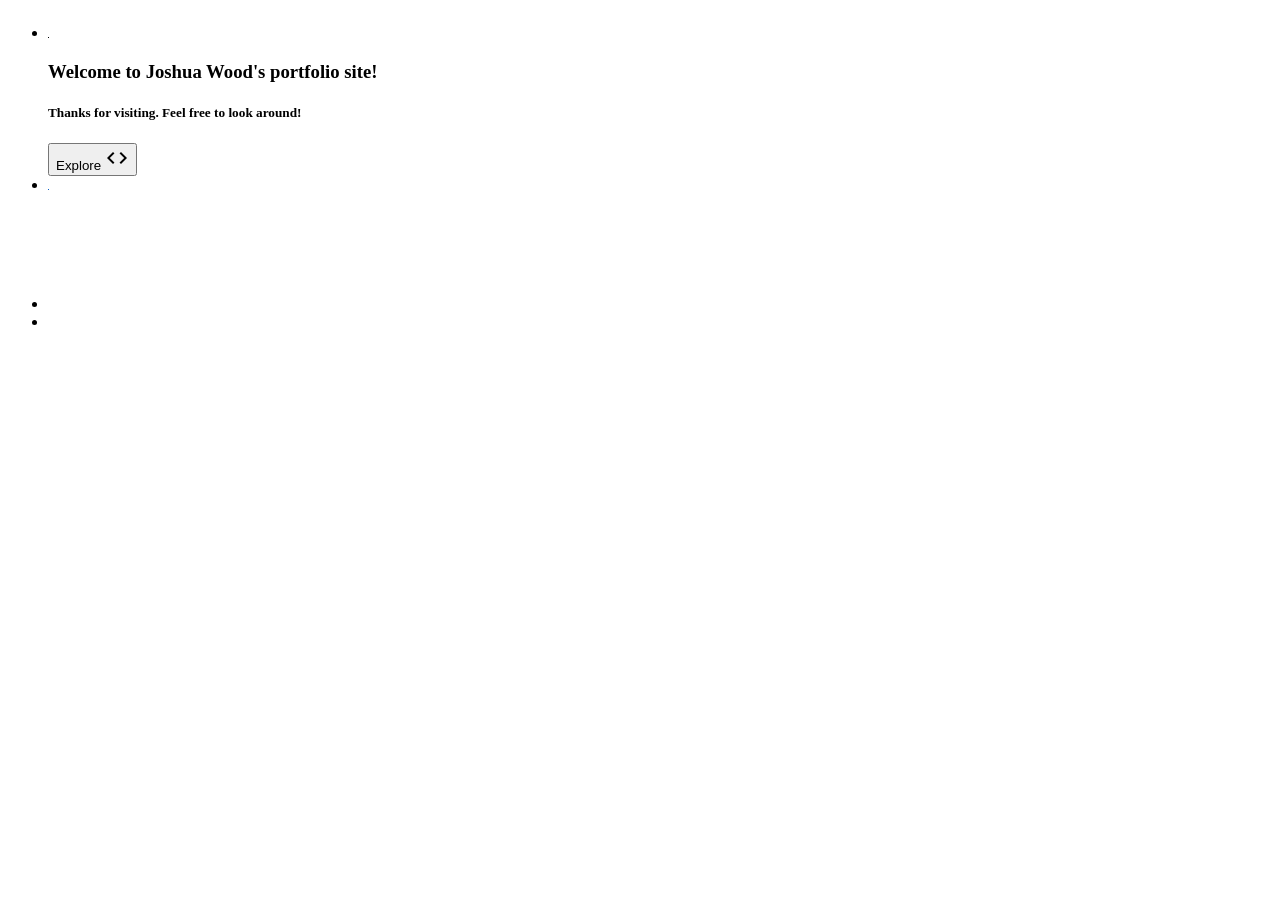
==== portfolioHomeJPW.html @ ad107aa0 "projects page added, main and index pages" ====
<!DOCTYPE html>
<html>

<head>
  <!--Import Google Icon Font-->
  <link href="https://fonts.googleapis.com/icon?family=Material+Icons" rel="stylesheet">
  <!--Import materialize.css-->
  <link type="text/css" rel="stylesheet" href="css/materialize.min.css" media="screen,projection" />
  <link type='text/css' rel="stylesheet" href="css/personalStyleJPW.css">
  <!--Let browser know website is optimized for mobile-->
  <meta name="viewport" content="width=device-width, initial-scale=1.0" />
  <title>Josh Wood - Software Developer</title>
</head>

<body>

  <div class="slider fullscreen">
    <ul class="slides">
      <li>
        <img src="images/shanghai.jpg">
        <!-- random image -->
        <div class="caption center-align">
          <h3>Welcome to Joshua Wood's portfolio site!</h3>
          <h5 class="light grey-text text-lighten-3">Thanks for visiting. Feel free to look around!</h5>
          <a href="portfolioIndexJPW.html">
              <button class="btn waves-effect waves-light pulse deep-purple accent-2" type="submit" name="action">Explore
                <i class="material-icons right">code</i>
              </button>
          </a>
        </div>
      </li>
      <li>
        <img src="images/dc.jpg">
        <!-- random image -->
        <div class="caption right-align">
          <h3>Jump right to my projects!</h3>
          <h5 class="light grey-text text-lighten-3">Click the button below to check out what I've worked on.</h5>
        </div>
      </li>
    </ul>
  </div>
  <!--Import jQuery before materialize.js-->
  <script type="text/javascript" src="https://code.jquery.com/jquery-3.2.1.min.js"></script>
  <script type="text/javascript" src="js/materialize.min.js"></script>
  <script type='text/javascript' src='js/personalJSJPW.js'></script>
</body>

</html>
---- css/personalStyleJPW.css ----
body {
  display: flex;
  min-height: 100vh;
  flex-direction: column;
}

main {
  flex: 1 0 auto;
}

#blah {
  color: purple
}

html {
  font-family: 'Cardo', serif;
}
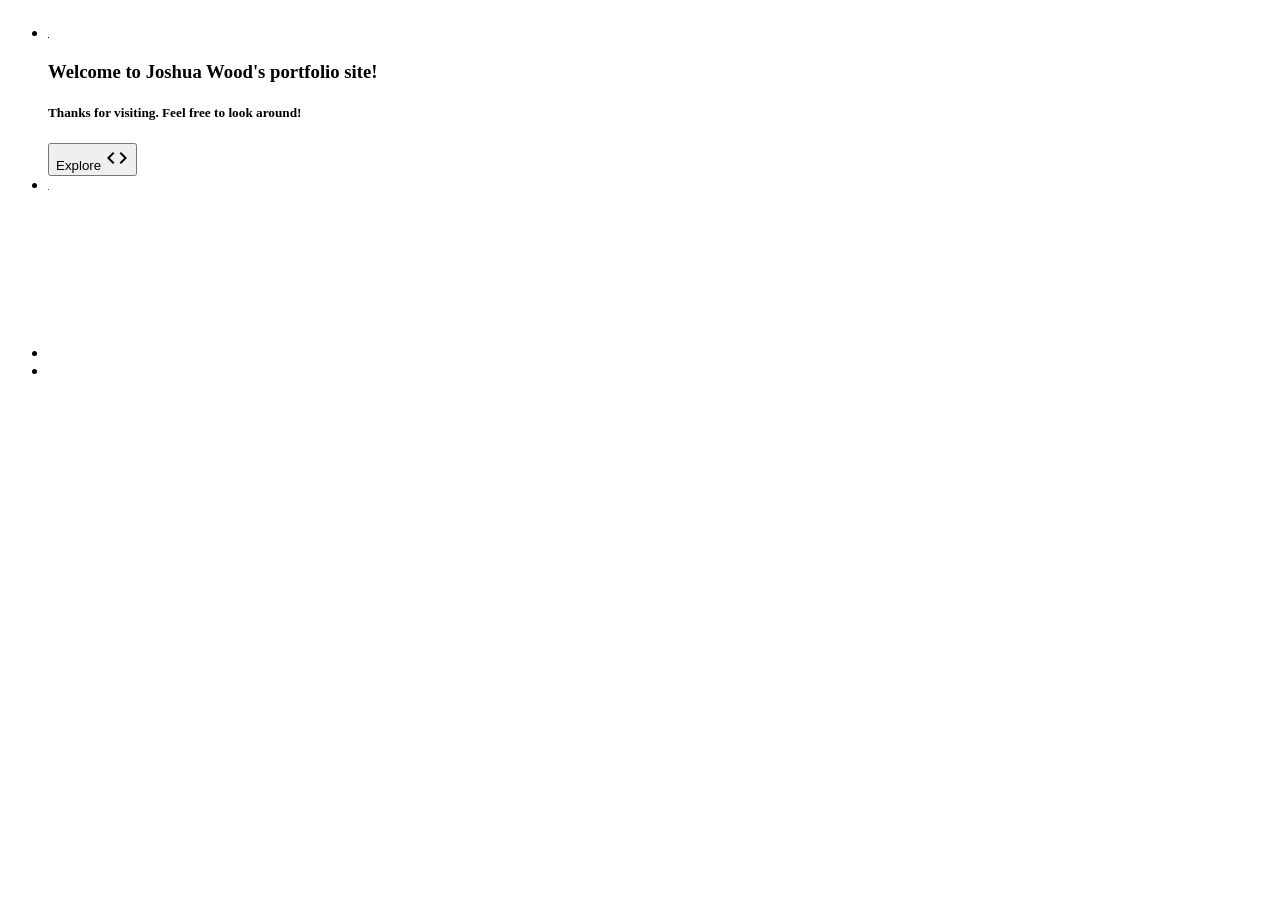
==== commit 7b479c7f: "other cool stuff, need to finish contact page" ====
--- a/portfolioHomeJPW.html
+++ b/portfolioHomeJPW.html
@@ -35,6 +35,11 @@
         <div class="caption right-align">
           <h3>Jump right to my projects!</h3>
           <h5 class="light grey-text text-lighten-3">Click the button below to check out what I've worked on.</h5>
+          <a href="portfolioProjectsJPW.html">
+          <button class="btn waves-effect waves-light pulse deep-purple accent-2" type="submit" name="action">Explore
+            <i class="material-icons right">code</i>
+          </button>
+          </a>
         </div>
       </li>
     </ul>
--- a/css/personalStyleJPW.css
+++ b/css/personalStyleJPW.css
@@ -15,3 +15,43 @@
 html {
   font-family: 'Cardo', serif;
 }
+
+#curb {
+  background-image: url('../images/curb.jpg');
+  background-size: cover;
+}
+
+#burger {
+  background-image: url('../images/burger.jpg');
+  background-size: cover;
+}
+
+#sc {
+  background-image: url('../images/sc.jpg');
+  background-size: cover;
+}
+
+#crystal {
+  background-image: url('../images/dragon.gif');
+  background-size: cover;
+}
+
+#train {
+  background-image: url('../images/train.jpg');
+  background-size: cover;
+}
+
+#seinfeld {
+  background-image: url('../images/seinfeld.jpg');
+  background-size: cover;
+}
+
+#liri {
+  background-image: url('../images/siri.jpg');
+  background-size: cover;
+}
+
+#bamazon {
+  background-image: url('../images/amazon.jpg');
+  background-size: cover;
+}
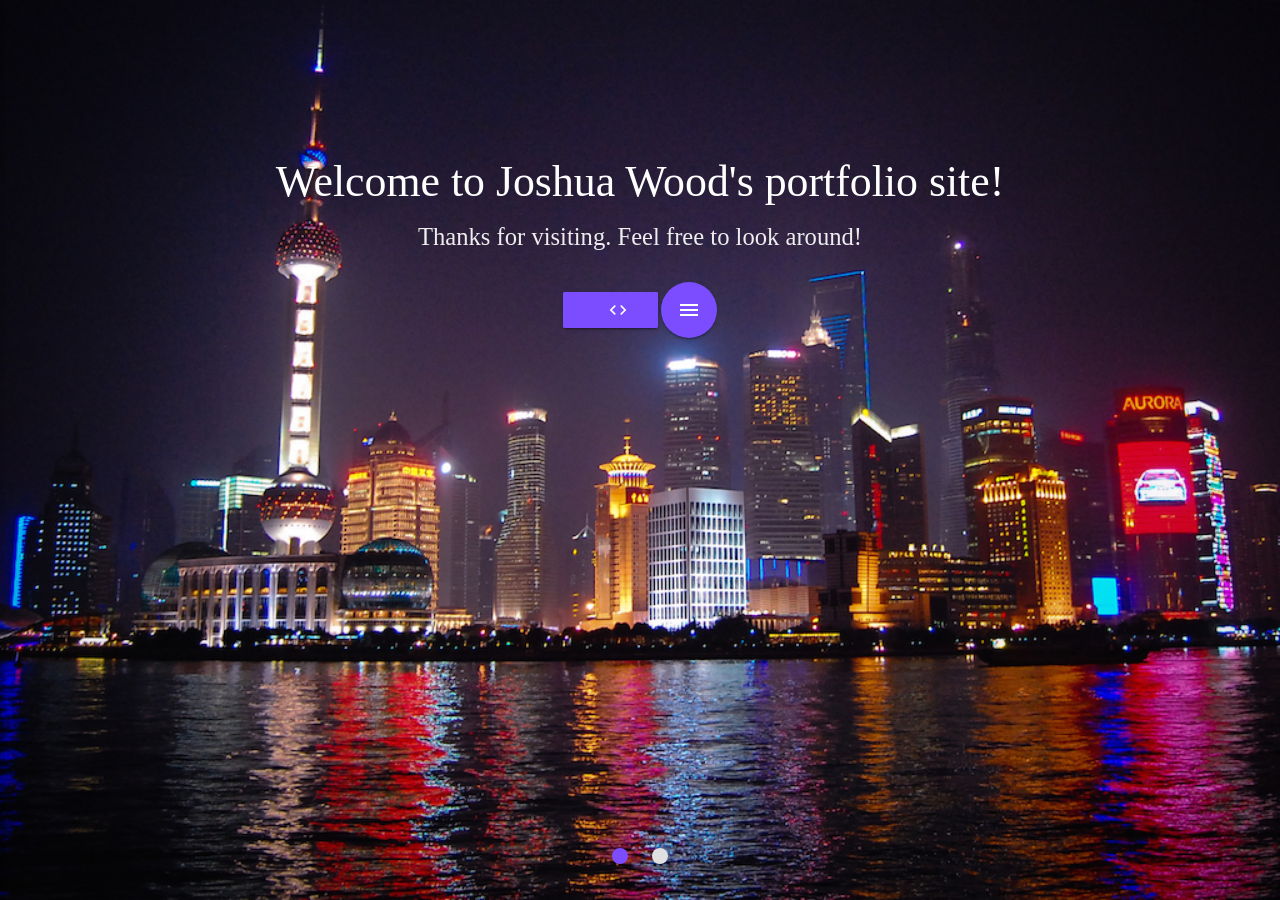
==== commit 9ac38ada: "navbar and contact page in progress" ====
--- a/portfolioHomeJPW.html
+++ b/portfolioHomeJPW.html
@@ -15,19 +15,24 @@
 <body>
 
   <div class="slider fullscreen">
+
     <ul class="slides">
       <li>
+
         <img src="images/shanghai.jpg">
-        <!-- random image -->
         <div class="caption center-align">
+
           <h3>Welcome to Joshua Wood's portfolio site!</h3>
           <h5 class="light grey-text text-lighten-3">Thanks for visiting. Feel free to look around!</h5>
+          <br>
           <a href="portfolioIndexJPW.html">
-              <button class="btn waves-effect waves-light pulse deep-purple accent-2" type="submit" name="action">Explore
+              <button class="btn waves-effect waves-light pulse deep-purple accent-2" type="submit" name="action">
                 <i class="material-icons right">code</i>
               </button>
           </a>
+          <a data-activates='slide-out' class="btn-floating btn-large waves-effect waves-light red button-collapse deep-purple accent-2"><i class="material-icons">menu</i></a>
         </div>
+
       </li>
       <li>
         <img src="images/dc.jpg">
@@ -35,15 +40,42 @@
         <div class="caption right-align">
           <h3>Jump right to my projects!</h3>
           <h5 class="light grey-text text-lighten-3">Click the button below to check out what I've worked on.</h5>
+          <br>
           <a href="portfolioProjectsJPW.html">
-          <button class="btn waves-effect waves-light pulse deep-purple accent-2" type="submit" name="action">Explore
-            <i class="material-icons right">code</i>
-          </button>
+          <button class="btn waves-effect waves-light pulse deep-purple accent-2" type="submit" name="action"><i class="material-icons right">code</i></button>
           </a>
+          <a data-activates='slide-out' class="btn-floating btn-large waves-effect waves-light red button-collapse deep-purple accent-2"><i class="material-icons">menu</i></a>
         </div>
       </li>
     </ul>
+
+    <ul id="slide-out" class="side-nav">
+      <li>
+        <div class="user-view">
+          <div class="background">
+            <img src="images/space.jpg">
+          </div>
+          <a><img id='navbarPic' class="" width='134px' height='134px' src="images/josh.jpg"></a>
+          <a><span class="white-text name">Josh Wood</span></a>
+          <a><span class="white-text email">wood2jp2@gmail.com</span></a>
+          <a><span class="white-text">703-459-3345</span></a>
+        </div>
+      </li>
+      <li id='navbarLinkedin'><a href='https://www.linkedin.com/in/joshua-wood/' target='_blank'><img src="images/linkedinicon.png" width='32px' height='32px' alt="LinkedIn icon">LinkedIn</a></li>
+      <li id='navbarGitHub'><a href='https://github.com/wood2jp2' target='_blank'><img src="images/ghicon.png" alt="GitHub icon">GitHub</a></li>
+      <li>
+        <div class="divider"></div>
+      </li>
+      <li><a class="subheader">Site</a></li>
+      <li><a class="waves-effect" href="portfolioIndexJPW.html">Home</a></li>
+      <li><a class="waves-effect" href="portfolioProjectsJPW.html">Portfolio</a></li>
+      <li><a class="waves-effect" href="portfolioContactJPW.html">Contact<i class="material-icons">call</i></a></li>
+      <li><a class="waves-effect" href="portfolioResumeJPW.html">Resume</a></li>
+    </ul>
+
   </div>
+
+
   <!--Import jQuery before materialize.js-->
   <script type="text/javascript" src="https://code.jquery.com/jquery-3.2.1.min.js"></script>
   <script type="text/javascript" src="js/materialize.min.js"></script>
--- a/css/personalStyleJPW.css
+++ b/css/personalStyleJPW.css
@@ -55,3 +55,22 @@
   background-image: url('../images/amazon.jpg');
   background-size: cover;
 }
+
+div.section.white {
+  margin: 30px;
+  background-color: #ffffff;
+  border: 1px solid black;
+  opacity: 0.6;
+  filter: alpha(opacity=60);
+  /* For IE8 and earlier */
+}
+
+div.section.white p {
+  margin: 5%;
+  font-weight: bold;
+  color: #000000;
+}
+
+#navbarPic {
+  border-radius: 15px
+}
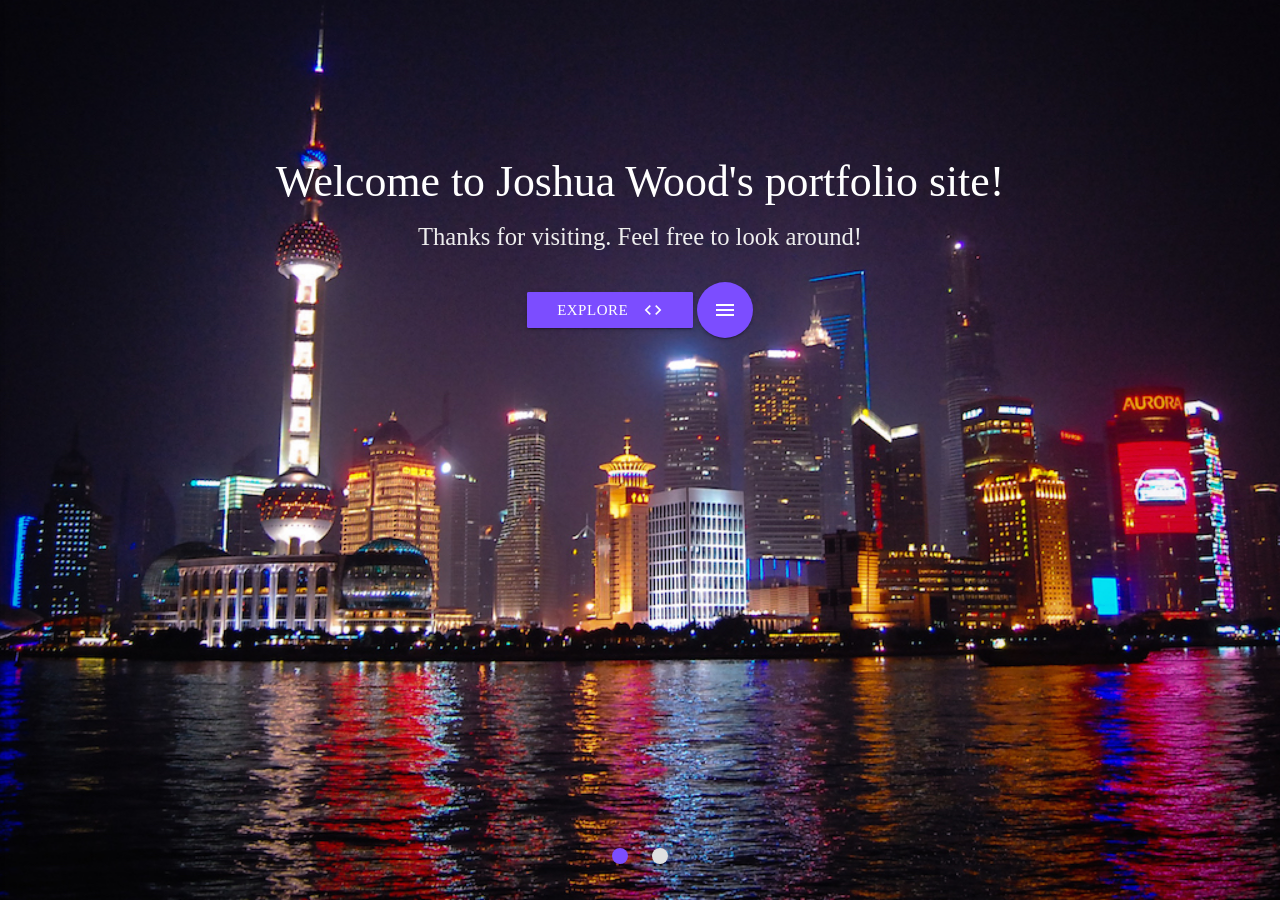
==== commit 94d784b5: "ready for early deployment" ====
--- a/portfolioHomeJPW.html
+++ b/portfolioHomeJPW.html
@@ -27,7 +27,7 @@
           <br>
           <a href="portfolioIndexJPW.html">
               <button class="btn waves-effect waves-light pulse deep-purple accent-2" type="submit" name="action">
-                <i class="material-icons right">code</i>
+                Explore<i class="material-icons right">code</i>
               </button>
           </a>
           <a data-activates='slide-out' class="btn-floating btn-large waves-effect waves-light red button-collapse deep-purple accent-2"><i class="material-icons">menu</i></a>
@@ -42,7 +42,7 @@
           <h5 class="light grey-text text-lighten-3">Click the button below to check out what I've worked on.</h5>
           <br>
           <a href="portfolioProjectsJPW.html">
-          <button class="btn waves-effect waves-light pulse deep-purple accent-2" type="submit" name="action"><i class="material-icons right">code</i></button>
+          <button class="btn waves-effect waves-light pulse deep-purple accent-2" type="submit" name="action">Explore<i class="material-icons right">code</i></button>
           </a>
           <a data-activates='slide-out' class="btn-floating btn-large waves-effect waves-light red button-collapse deep-purple accent-2"><i class="material-icons">menu</i></a>
         </div>
@@ -51,26 +51,27 @@
 
     <ul id="slide-out" class="side-nav">
       <li>
-        <div class="user-view">
+        <div class="user-view center-align">
           <div class="background">
             <img src="images/space.jpg">
           </div>
-          <a><img id='navbarPic' class="" width='134px' height='134px' src="images/josh.jpg"></a>
-          <a><span class="white-text name">Josh Wood</span></a>
-          <a><span class="white-text email">wood2jp2@gmail.com</span></a>
-          <a><span class="white-text">703-459-3345</span></a>
+          <a><img id='navbarPic' class="" width='154px' height='154px' src="images/josh.jpg"></a>
+          <a><span class="white-text name"><p id='navName'>Josh Wood</p></span></a>
+          <a><span class="white-text"><p id='navNumber'><i class="material-icons">call</i>703-459-3345</p></span></a>
+          <a><span class="white-text email"><p id='navEmail'><i class="material-icons">email</i>wood2jp2@gmail.com</p></span></a>
+
         </div>
       </li>
-      <li id='navbarLinkedin'><a href='https://www.linkedin.com/in/joshua-wood/' target='_blank'><img src="images/linkedinicon.png" width='32px' height='32px' alt="LinkedIn icon">LinkedIn</a></li>
-      <li id='navbarGitHub'><a href='https://github.com/wood2jp2' target='_blank'><img src="images/ghicon.png" alt="GitHub icon">GitHub</a></li>
+      <li><a class="subheader">Connect</a></li>
+      <li id='navbarLinkedin'><a href='https://www.linkedin.com/in/joshua-wood/' target='_blank'><i class="material-icons"><img src="images/linkedinicon.png" width='32px' height='32px' alt="LinkedIn icon"></i>LinkedIn</a></li>
+      <li id='navbarGitHub'><a href='https://github.com/wood2jp2' target='_blank'><i class="material-icons"><img src="images/ghicon.png" alt="GitHub icon"></i>GitHub</a></li>
       <li>
         <div class="divider"></div>
       </li>
       <li><a class="subheader">Site</a></li>
-      <li><a class="waves-effect" href="portfolioIndexJPW.html">Home</a></li>
-      <li><a class="waves-effect" href="portfolioProjectsJPW.html">Portfolio</a></li>
-      <li><a class="waves-effect" href="portfolioContactJPW.html">Contact<i class="material-icons">call</i></a></li>
-      <li><a class="waves-effect" href="portfolioResumeJPW.html">Resume</a></li>
+      <li><a class="waves-effect" href="portfolioIndexJPW.html">Home<i class="material-icons">weekend</i></a></li>
+      <li><a class="waves-effect" href="portfolioProjectsJPW.html">Portfolio<i class="material-icons">work</i></a></li>
+      <li><a class="waves-effect" href="portfolioResumeJPW.html">Resume<i class="material-icons">photo_library</i></a></li>
     </ul>
 
   </div>
--- a/css/personalStyleJPW.css
+++ b/css/personalStyleJPW.css
@@ -74,3 +74,7 @@
 #navbarPic {
   border-radius: 15px
 }
+
+#navName, #navNumber, #navEmail {
+  font-size: 18px
+}
